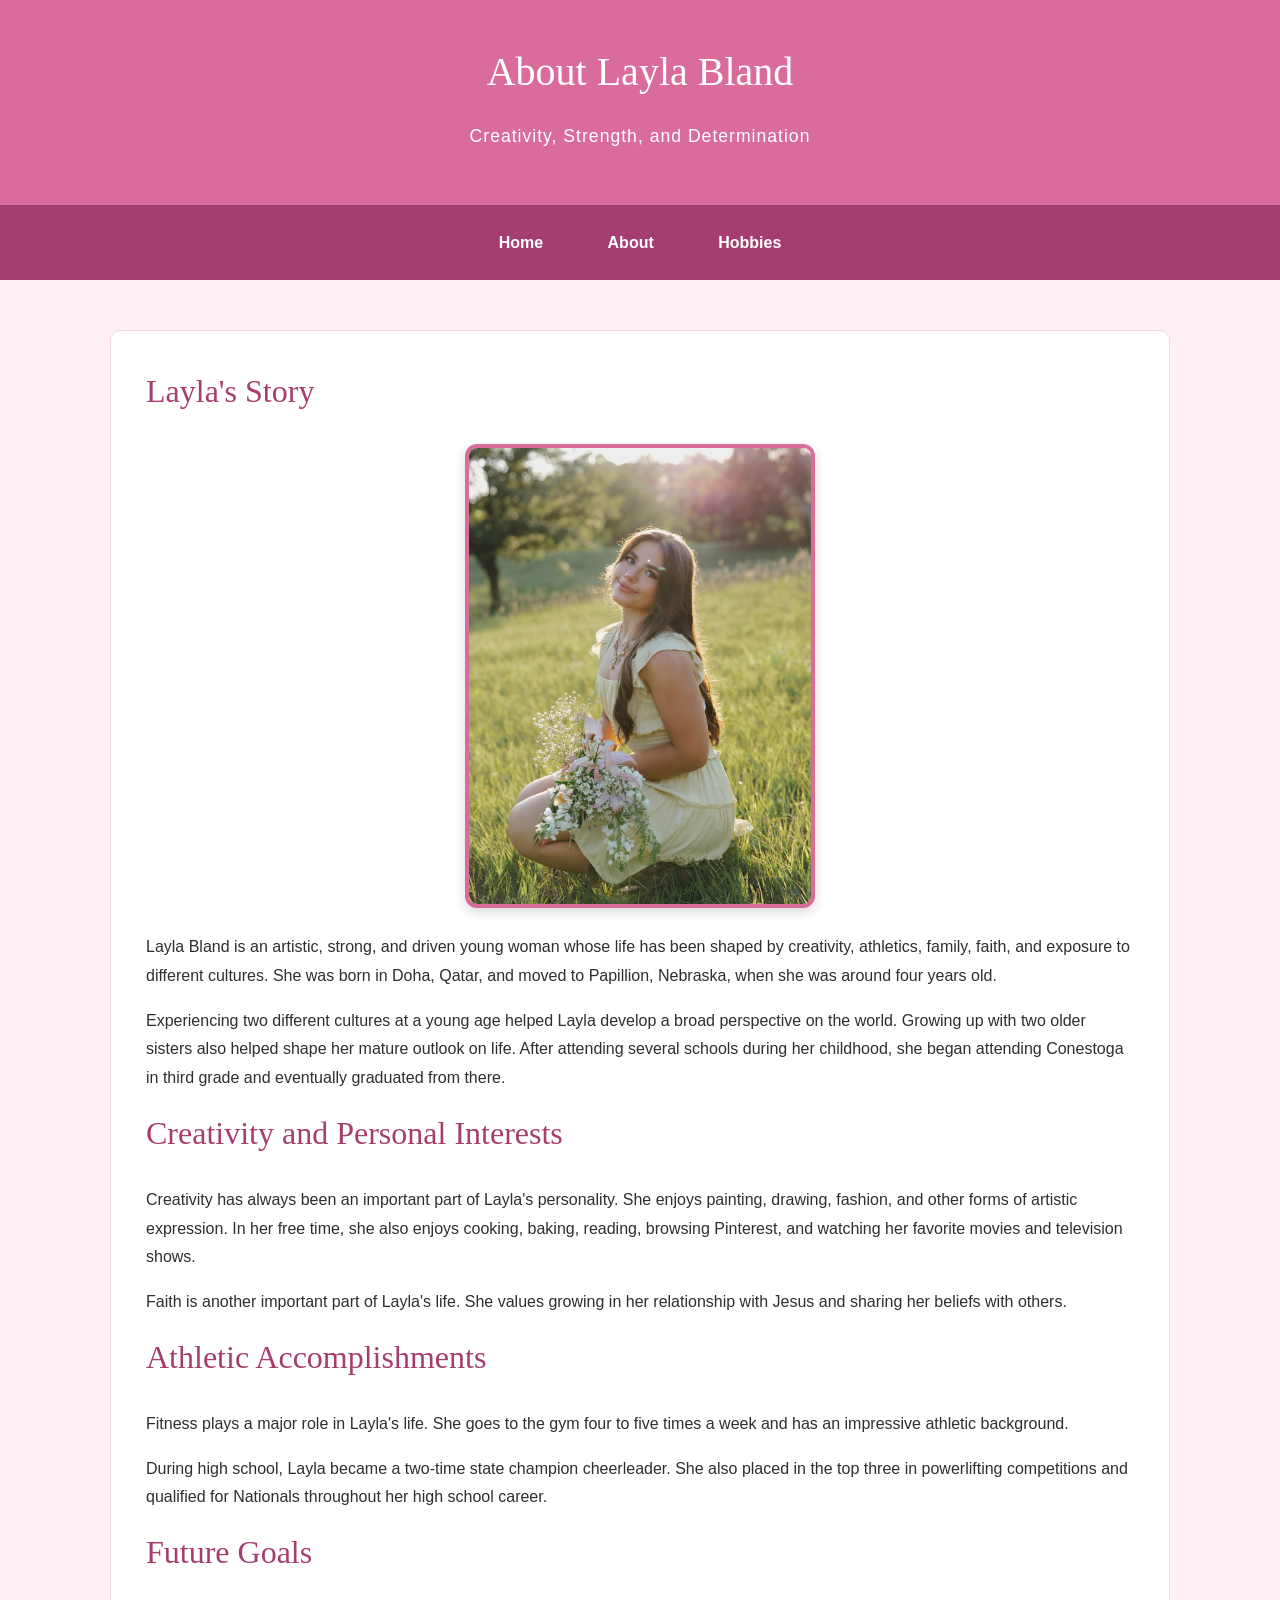
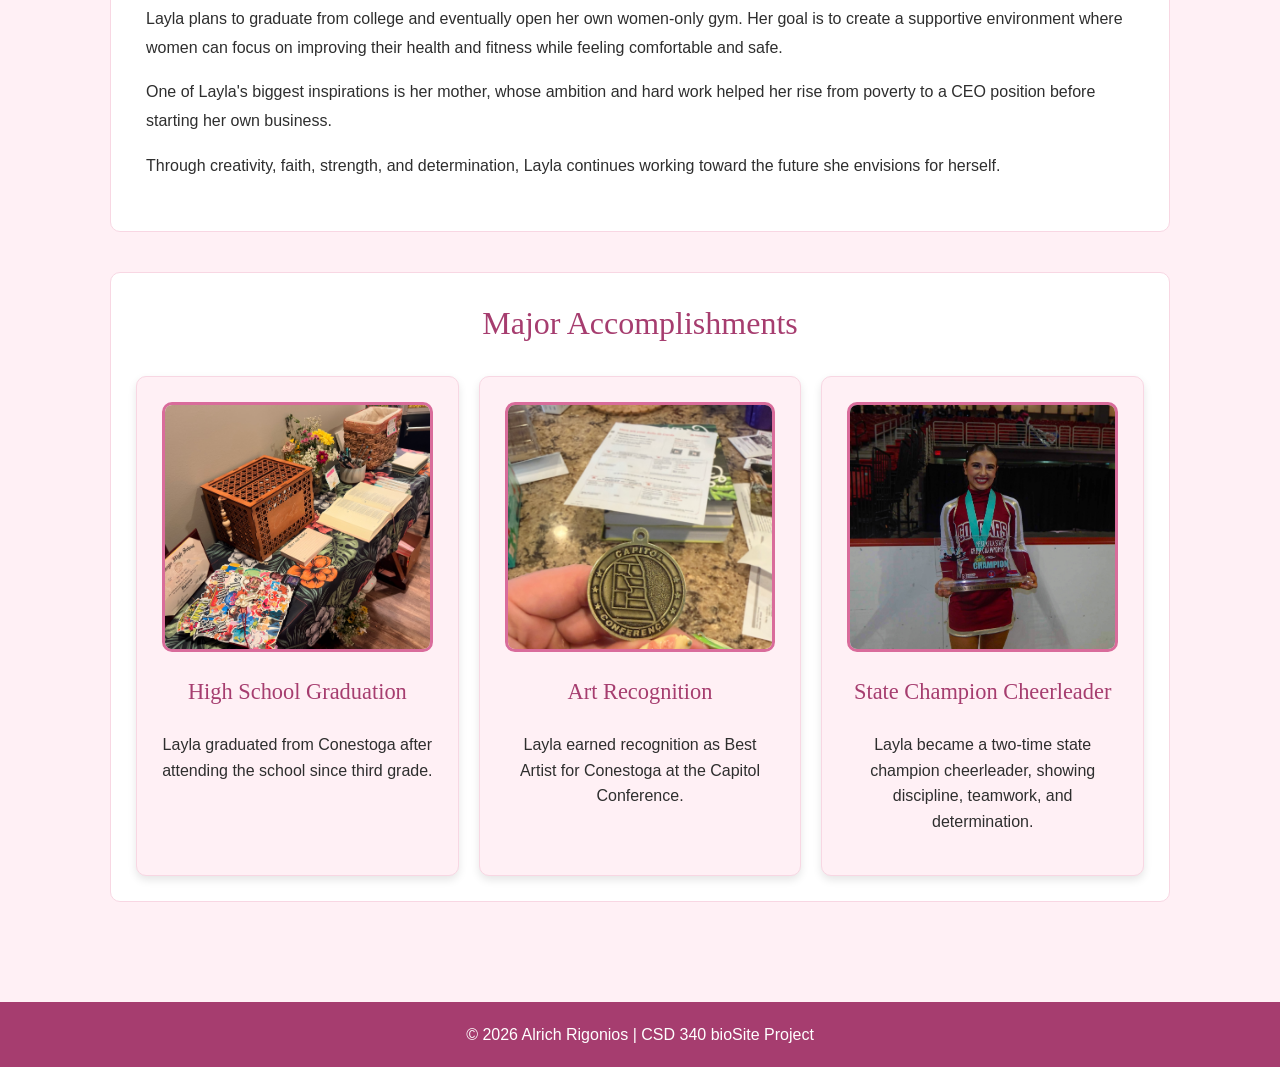
==== about.html @ e9bb3304 "Assignment 6.3 bioSite Development" ====
<!DOCTYPE html>
<html lang="en">

<head>
    <!--
        Alrich Rigonios
        CSD 340 - Assignment 6.3
        bioSite Development - About Page
    -->

    <meta charset="UTF-8">
    <meta name="viewport" content="width=device-width, initial-scale=1.0">

    <title>About Layla Bland | bioSite</title>
    <link rel="stylesheet" href="style.css">
</head>

<body>

    <header>
        <h1>About Layla Bland</h1>
        <p>Creativity, Strength, and Determination</p>
    </header>

    <nav aria-label="Main navigation">
        <a href="index.html">Home</a>
        <a href="about.html">About</a>
        <a href="hobbies.html">Hobbies</a>
    </nav>

    <main>

        <!-- Biography Section -->
        <section class="biography">

            <h2>Layla's Story</h2>

            <img src="images/portrait.jpg"
                 alt="Layla sitting in a field holding flowers"
                 class="hero-image">

            <p>
                Layla Bland is an artistic, strong, and
                driven young woman whose life has been
                shaped by creativity, athletics, family,
                faith, and exposure to different cultures.
                She was born in Doha, Qatar, and moved
                to Papillion, Nebraska, when she was
                around four years old.
            </p>

            <p>
                Experiencing two different cultures at
                a young age helped Layla develop a broad
                perspective on the world. Growing up
                with two older sisters also helped shape
                her mature outlook on life. After attending
                several schools during her childhood,
                she began attending Conestoga in third
                grade and eventually graduated from there.
            </p>

            <h2>Creativity and Personal Interests</h2>

            <p>
                Creativity has always been an important
                part of Layla's personality. She enjoys
                painting, drawing, fashion, and other
                forms of artistic expression. In her
                free time, she also enjoys cooking,
                baking, reading, browsing Pinterest,
                and watching her favorite movies and
                television shows.
            </p>

            <p>
                Faith is another important part of
                Layla's life. She values growing in
                her relationship with Jesus and
                sharing her beliefs with others.
            </p>

            <h2>Athletic Accomplishments</h2>

            <p>
                Fitness plays a major role in Layla's
                life. She goes to the gym four to five
                times a week and has an impressive
                athletic background.
            </p>

            <p>
                During high school, Layla became a
                two-time state champion cheerleader.
                She also placed in the top three in
                powerlifting competitions and qualified
                for Nationals throughout her high
                school career.
            </p>

            <h2>Future Goals</h2>

            <p>
                Layla plans to graduate from college
                and eventually open her own women-only
                gym. Her goal is to create a supportive
                environment where women can focus on
                improving their health and fitness
                while feeling comfortable and safe.
            </p>

            <p>
                One of Layla's biggest inspirations is
                her mother, whose ambition and hard
                work helped her rise from poverty
                to a CEO position before starting
                her own business.
            </p>

            <p>
                Through creativity, faith, strength,
                and determination, Layla continues
                working toward the future she
                envisions for herself.
            </p>

        </section>

        <!-- Accomplishments Section -->
        <section class="accomplishments">

            <h2>Major Accomplishments</h2>

            <div class="card-container">

                <!-- Graduation -->
                <div class="card">

                    <img src="images/graduation.jpg"
                         alt="Layla's high school graduation display"
                         class="card-image">

                    <h3>High School Graduation</h3>

                    <p>
                        Layla graduated from Conestoga
                        after attending the school
                        since third grade.
                    </p>

                </div>

                <!-- Art Award -->
                <div class="card">

                    <img src="images/art-award.jpg"
                         alt="Capitol Conference art recognition medal"
                         class="card-image">

                    <h3>Art Recognition</h3>

                    <p>
                        Layla earned recognition as
                        Best Artist for Conestoga
                        at the Capitol Conference.
                    </p>

                </div>

                <!-- Cheerleading -->
                <div class="card">

                    <img src="images/cheerleading.jpg"
                         alt="Layla holding her state cheerleading championship trophy"
                         class="card-image">

                    <h3>State Champion Cheerleader</h3>

                    <p>
                        Layla became a two-time state
                        champion cheerleader, showing
                        discipline, teamwork, and
                        determination.
                    </p>

                </div>

            </div>

        </section>

    </main>

    <footer>
        <p>
            &copy; 2026 Alrich Rigonios |
            CSD 340 bioSite Project
        </p>
    </footer>

</body>
</html>
---- style.css ----
/*
    Alrich Rigonios
    CSD 340 - Assignment 6.3
    Layla Bland bioSite - Pink Theme
*/

* {
    box-sizing: border-box;
}

body {
    margin: 0;
    padding: 0;
    background-color: #FFF0F5;
    color: #2E2E2E;
    font-family: Arial, Helvetica, sans-serif;
    font-size: 16px;
    line-height: 1.6;
}

/* Header */

header {
    background-color: #D96C9B;
    color: white;
    text-align: center;
    padding: 40px 20px;
}

header h1 {
    font-family: Georgia, serif;
    font-size: 2.5rem;
    font-weight: 400;
    margin: 0;
}

header p {
    font-size: 1.1rem;
    letter-spacing: 1px;
}

/* Navigation */

nav {
    background-color: #A63D6F;
    text-align: center;
    padding: 15px;
}

nav a {
    color: white;
    text-decoration: none;
    font-weight: bold;
    margin: 0 20px;
    padding: 10px;
    display: inline-block;
}

nav a:hover,
nav a:focus-visible {
    background-color: #F8D7E3;
    color: #A63D6F;
    border-radius: 5px;
}

/* Main Content */

main {
    max-width: 1100px;
    margin: 30px auto;
    padding: 20px;
}

section {
    margin-bottom: 40px;
    padding: 25px;
    background-color: white;
    border-radius: 10px;
    border: 1px solid #F8D7E3;
}

h2 {
    font-family: Georgia, serif;
    color: #A63D6F;
    font-size: 2rem;
    font-weight: 400;
    margin-top: 0;
}

h3 {
    font-family: Georgia, serif;
    color: #A63D6F;
    font-size: 1.4rem;
    font-weight: 400;
}

p {
    margin-bottom: 15px;
}

/* Homepage Hero */

.hero {
    text-align: center;
    padding: 50px 30px;
    background-color: #F8D7E3;
}

.hero h2 {
    font-size: 2.2rem;
}

.hero p {
    max-width: 750px;
    margin: 15px auto;
}

/* Cards */

.card-container {
    display: flex;
    flex-wrap: wrap;
    gap: 20px;
    justify-content: center;
}

.card {
    background-color: #FFF0F5;
    padding: 25px;
    border: 1px solid #F8D7E3;
    border-radius: 10px;
    box-shadow: 0 4px 8px rgba(0, 0, 0, 0.1);
    flex: 1 1 250px;
    transition: 0.3s;
}

.card:hover {
    box-shadow: 0 8px 16px rgba(0, 0, 0, 0.2);
    transform: translateY(-3px);
}

/* Biography */

.biography {
    padding: 35px;
}

.biography p {
    text-align: left;
    line-height: 1.8;
}

.accomplishments {
    text-align: center;
}

/* Hobbies */

.hobbies-intro {
    text-align: center;
}

.hobbies .card {
    margin-bottom: 25px;
}

.other-interests ul {
    padding-left: 30px;
}

.other-interests li {
    margin-bottom: 10px;
}

/* Buttons */

.button {
    display: inline-block;
    background-color: #A63D6F;
    color: white;
    text-decoration: none;
    padding: 12px 25px;
    border-radius: 5px;
    font-weight: bold;
    margin-top: 15px;
}

.button:hover,
.button:focus-visible {
    background-color: #D96C9B;
    color: white;
}

/* Links */

a {
    color: #A63D6F;
}

a:hover {
    color: #D96C9B;
}

/* Footer */

footer {
    background-color: #A63D6F;
    color: white;
    text-align: center;
    padding: 20px;
    margin-top: 40px;
}

footer p {
    margin: 0;
}

/* Responsive Design */

@media screen and (max-width: 600px) {
    header h1 {
        font-size: 2rem;
    }

    nav a {
        margin: 5px;
        padding: 8px;
    }

    main {
        margin: 15px auto;
        padding: 10px;
    }

    section {
        padding: 20px;
    }

    .card-container {
        flex-direction: column;
    }

    h2 {
        font-size: 1.6rem;
    }
}

/* Layla's Homepage Portrait */

.hero-image {
    display: block;
    width: 100%;
    max-width: 350px;
    height: auto;
    margin: 25px auto;
    border-radius: 12px;
    border: 4px solid #D96C9B;
    box-shadow: 0 4px 12px rgba(0, 0, 0, 0.15);
}

/* Accomplishment and Hobby Images */

.card-image {
    display: block;
    width: 100%;
    height: 250px;
    object-fit: cover;
    object-position: center;
    border-radius: 10px;
    border: 3px solid #D96C9B;
    margin-bottom: 20px;
}

.accomplishments .card {
    text-align: center;
}

.accomplishments .card-image {
    object-position: center top;
}

/* Hobby Image Styling */

.hobbies .card-image {
    width: 100%;
    height: 300px;
    object-fit: contain;
    background-color: #FFF0F5;
    border: 3px solid #D96C9B;
    border-radius: 10px;
    margin-bottom: 20px;
}

.hobbies .card {
    max-width: 850px;
    margin: 0 auto 30px;
}
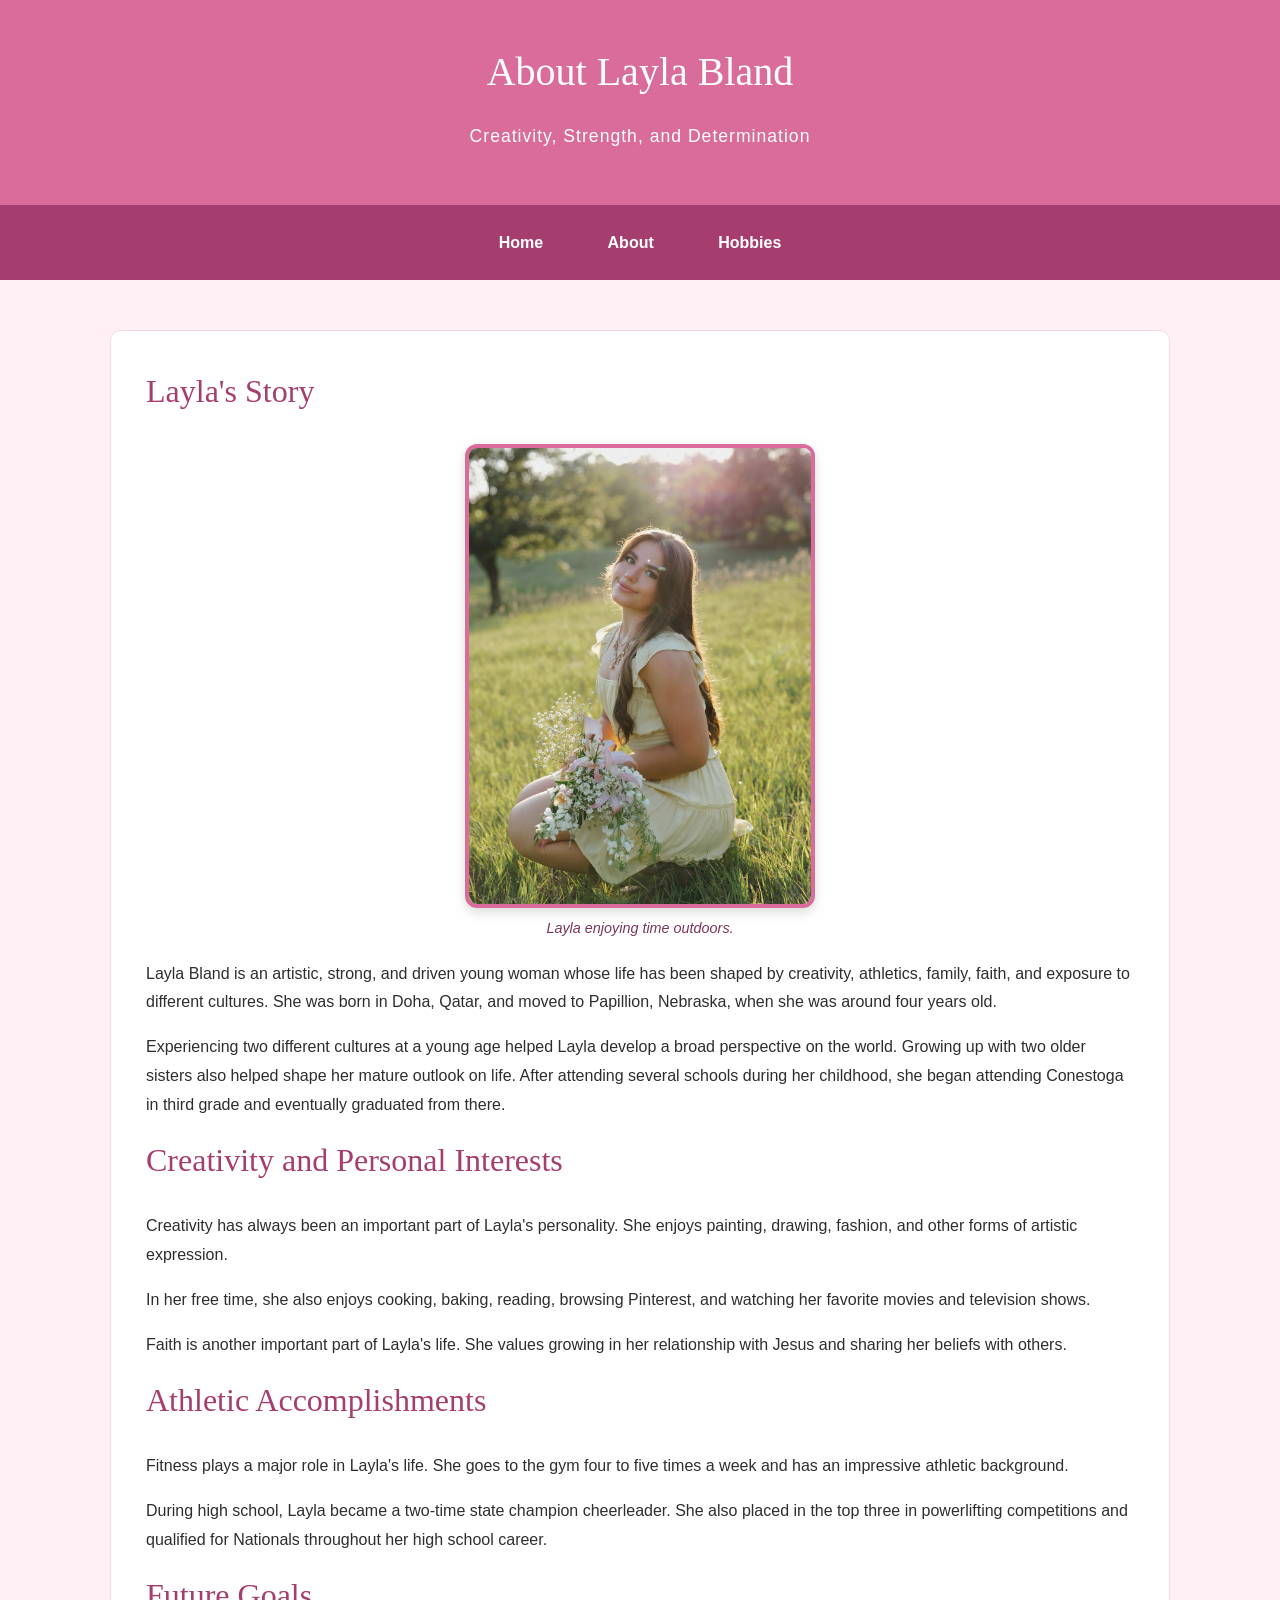
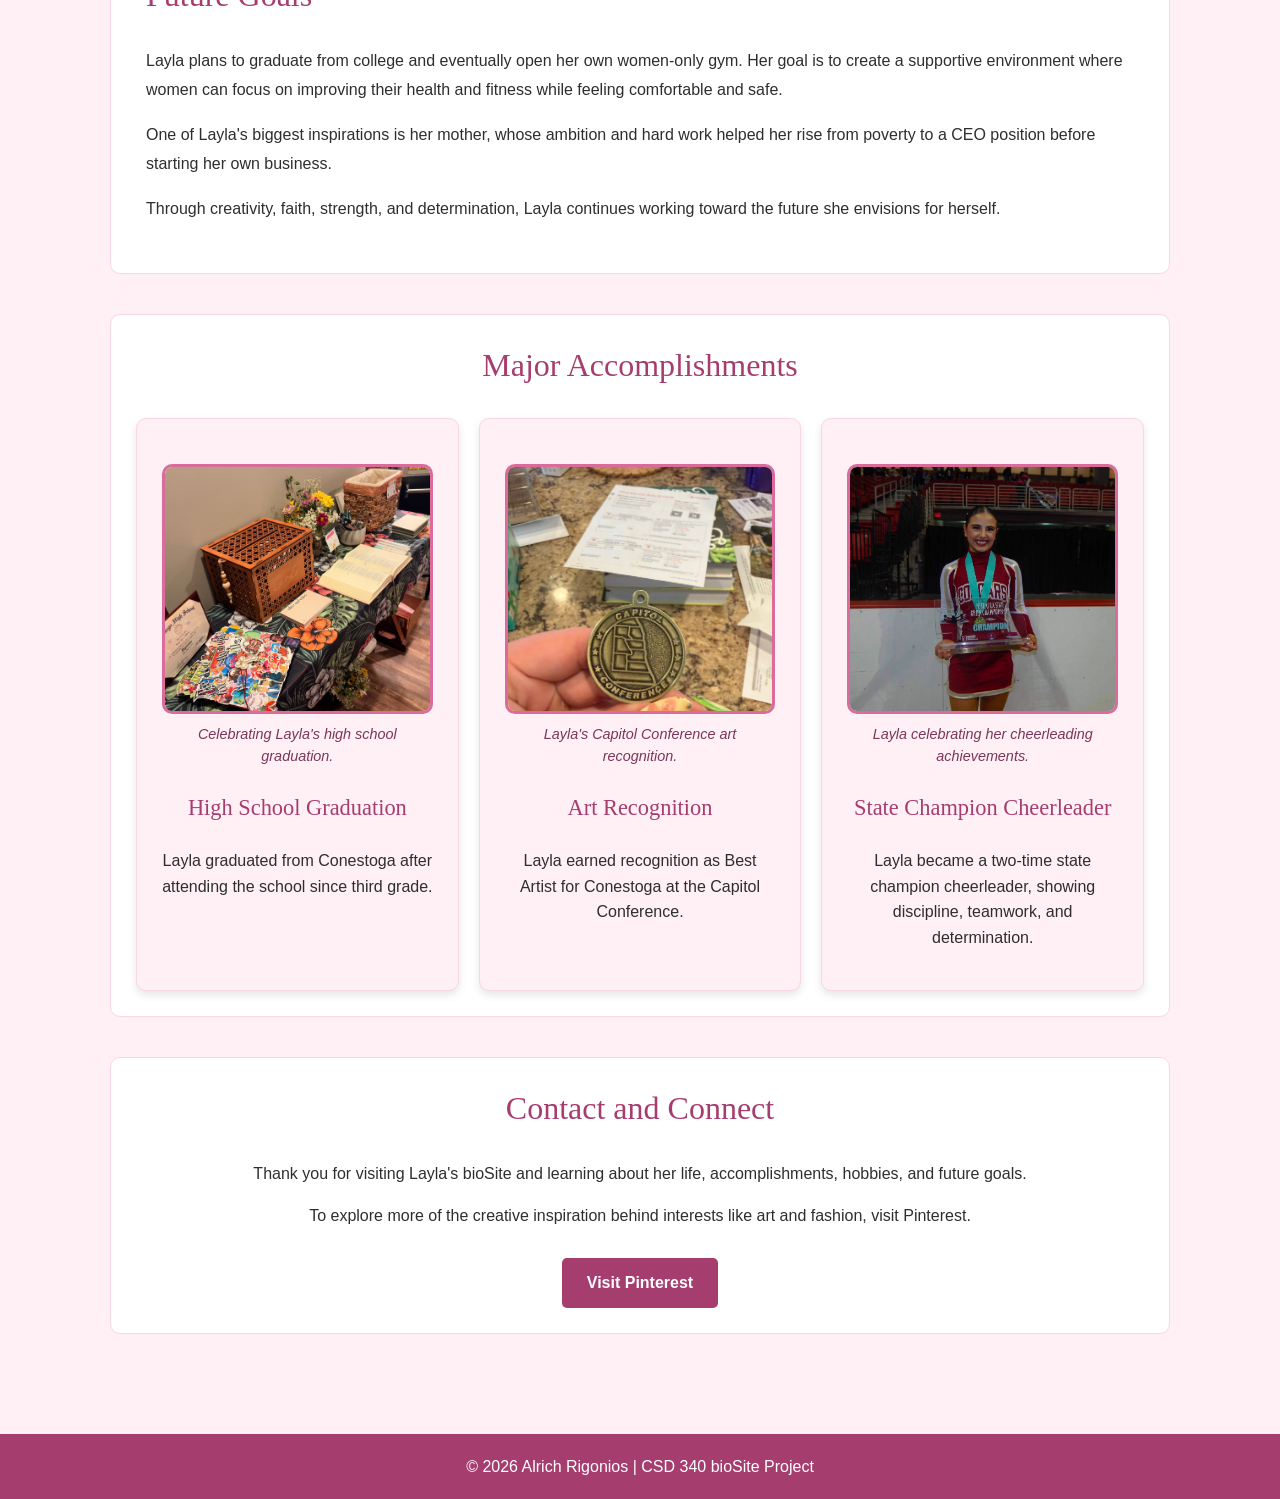
==== commit 09c112ac: "Assignment 7.2 bioSite Development" ====
--- a/about.html
+++ b/about.html
@@ -5,7 +5,7 @@
 <head>
     <!--
         Alrich Rigonios
-        CSD 340 - Assignment 6.3
+        CSD 340 - Assignment 7.2
         bioSite Development - About Page
     -->
 
@@ -36,26 +36,31 @@
 
             <h2>Layla's Story</h2>
 
-            <img src="images/portrait.jpg"
-                 alt="Layla sitting in a field holding flowers"
-                 class="hero-image">
-
-            <p>
-                Layla Bland is an artistic, strong, and
-                driven young woman whose life has been
-                shaped by creativity, athletics, family,
-                faith, and exposure to different cultures.
-                She was born in Doha, Qatar, and moved
-                to Papillion, Nebraska, when she was
-                around four years old.
-            </p>
-
-            <p>
-                Experiencing two different cultures at
-                a young age helped Layla develop a broad
-                perspective on the world. Growing up
-                with two older sisters also helped shape
-                her mature outlook on life. After attending
+            <figure>
+                <img src="images/portrait.jpg"
+                     alt="Layla sitting in a field holding flowers"
+                     class="hero-image">
+
+                <figcaption>
+                    Layla enjoying time outdoors.
+                </figcaption>
+            </figure>
+
+            <p>
+                Layla Bland is an artistic, strong, and driven
+                young woman whose life has been shaped by
+                creativity, athletics, family, faith, and
+                exposure to different cultures. She was born
+                in Doha, Qatar, and moved to Papillion,
+                Nebraska, when she was around four years old.
+            </p>
+
+            <p>
+                Experiencing two different cultures at a
+                young age helped Layla develop a broad
+                perspective on the world. Growing up with
+                two older sisters also helped shape her
+                mature outlook on life. After attending
                 several schools during her childhood,
                 she began attending Conestoga in third
                 grade and eventually graduated from there.
@@ -67,62 +72,60 @@
                 Creativity has always been an important
                 part of Layla's personality. She enjoys
                 painting, drawing, fashion, and other
-                forms of artistic expression. In her
-                free time, she also enjoys cooking,
-                baking, reading, browsing Pinterest,
-                and watching her favorite movies and
-                television shows.
-            </p>
-
-            <p>
-                Faith is another important part of
-                Layla's life. She values growing in
-                her relationship with Jesus and
-                sharing her beliefs with others.
+                forms of artistic expression.
+            </p>
+
+            <p>
+                In her free time, she also enjoys cooking,
+                baking, reading, browsing Pinterest, and
+                watching her favorite movies and television
+                shows.
+            </p>
+
+            <p>
+                Faith is another important part of Layla's
+                life. She values growing in her relationship
+                with Jesus and sharing her beliefs with others.
             </p>
 
             <h2>Athletic Accomplishments</h2>
 
             <p>
-                Fitness plays a major role in Layla's
-                life. She goes to the gym four to five
-                times a week and has an impressive
-                athletic background.
-            </p>
-
-            <p>
-                During high school, Layla became a
-                two-time state champion cheerleader.
-                She also placed in the top three in
-                powerlifting competitions and qualified
-                for Nationals throughout her high
-                school career.
+                Fitness plays a major role in Layla's life.
+                She goes to the gym four to five times a week
+                and has an impressive athletic background.
+            </p>
+
+            <p>
+                During high school, Layla became a two-time
+                state champion cheerleader. She also placed
+                in the top three in powerlifting competitions
+                and qualified for Nationals throughout her
+                high school career.
             </p>
 
             <h2>Future Goals</h2>
 
             <p>
-                Layla plans to graduate from college
-                and eventually open her own women-only
-                gym. Her goal is to create a supportive
-                environment where women can focus on
-                improving their health and fitness
-                while feeling comfortable and safe.
-            </p>
-
-            <p>
-                One of Layla's biggest inspirations is
-                her mother, whose ambition and hard
-                work helped her rise from poverty
-                to a CEO position before starting
-                her own business.
-            </p>
-
-            <p>
-                Through creativity, faith, strength,
-                and determination, Layla continues
-                working toward the future she
-                envisions for herself.
+                Layla plans to graduate from college and
+                eventually open her own women-only gym.
+                Her goal is to create a supportive environment
+                where women can focus on improving their
+                health and fitness while feeling comfortable
+                and safe.
+            </p>
+
+            <p>
+                One of Layla's biggest inspirations is her
+                mother, whose ambition and hard work helped
+                her rise from poverty to a CEO position before
+                starting her own business.
+            </p>
+
+            <p>
+                Through creativity, faith, strength, and
+                determination, Layla continues working
+                toward the future she envisions for herself.
             </p>
 
         </section>
@@ -134,59 +137,97 @@
 
             <div class="card-container">
 
-                <!-- Graduation -->
                 <div class="card">
 
-                    <img src="images/graduation.jpg"
-                         alt="Layla's high school graduation display"
-                         class="card-image">
+                    <figure>
+                        <img src="images/graduation.jpg"
+                             alt="Layla's high school graduation display"
+                             class="card-image">
+
+                        <figcaption>
+                            Celebrating Layla's high school graduation.
+                        </figcaption>
+                    </figure>
 
                     <h3>High School Graduation</h3>
 
                     <p>
-                        Layla graduated from Conestoga
-                        after attending the school
-                        since third grade.
+                        Layla graduated from Conestoga after
+                        attending the school since third grade.
                     </p>
 
                 </div>
 
-                <!-- Art Award -->
                 <div class="card">
 
-                    <img src="images/art-award.jpg"
-                         alt="Capitol Conference art recognition medal"
-                         class="card-image">
+                    <figure>
+                        <img src="images/art-award.jpg"
+                             alt="Capitol Conference art recognition medal"
+                             class="card-image">
+
+                        <figcaption>
+                            Layla's Capitol Conference art recognition.
+                        </figcaption>
+                    </figure>
 
                     <h3>Art Recognition</h3>
 
                     <p>
-                        Layla earned recognition as
-                        Best Artist for Conestoga
-                        at the Capitol Conference.
+                        Layla earned recognition as Best Artist
+                        for Conestoga at the Capitol Conference.
                     </p>
 
                 </div>
 
-                <!-- Cheerleading -->
                 <div class="card">
 
-                    <img src="images/cheerleading.jpg"
-                         alt="Layla holding her state cheerleading championship trophy"
-                         class="card-image">
+                    <figure>
+                        <img src="images/cheerleading.jpg"
+                             alt="Layla holding her state cheerleading championship trophy"
+                             class="card-image">
+
+                        <figcaption>
+                            Layla celebrating her cheerleading achievements.
+                        </figcaption>
+                    </figure>
 
                     <h3>State Champion Cheerleader</h3>
 
                     <p>
-                        Layla became a two-time state
-                        champion cheerleader, showing
-                        discipline, teamwork, and
-                        determination.
+                        Layla became a two-time state champion
+                        cheerleader, showing discipline,
+                        teamwork, and determination.
                     </p>
 
                 </div>
 
             </div>
+
+        </section>
+
+        <!-- Contact Section -->
+        <section class="contact">
+
+            <h2>Contact and Connect</h2>
+
+            <p>
+                Thank you for visiting Layla's bioSite
+                and learning about her life, accomplishments,
+                hobbies, and future goals.
+            </p>
+
+            <p>
+                To explore more of the creative inspiration
+                behind interests like art and fashion,
+                visit Pinterest.
+            </p>
+
+            <a class="button"
+               href="https://www.pinterest.com/"
+               target="_blank"
+               rel="noopener noreferrer">
+                Visit Pinterest
+            </a>
 
         </section>
 
--- a/style.css
+++ b/style.css
@@ -1,9 +1,11 @@
 
 /*
     Alrich Rigonios
-    CSD 340 - Assignment 6.3
+    CSD 340 - Assignment 7.2
     Layla Bland bioSite - Pink Theme
 */
+
+/* Global Styles */
 
 * {
     box-sizing: border-box;
@@ -132,6 +134,7 @@
     border-radius: 10px;
     box-shadow: 0 4px 8px rgba(0, 0, 0, 0.1);
     flex: 1 1 250px;
+    min-width: 0;
     transition: 0.3s;
 }
 
@@ -162,7 +165,8 @@
 }
 
 .hobbies .card {
-    margin-bottom: 25px;
+    max-width: 850px;
+    margin: 0 auto 30px;
 }
 
 .other-interests ul {
@@ -171,6 +175,12 @@
 
 .other-interests li {
     margin-bottom: 10px;
+}
+
+/* Contact Section */
+
+.contact {
+    text-align: center;
 }
 
 /* Buttons */
@@ -202,64 +212,24 @@
     color: #D96C9B;
 }
 
-/* Footer */
-
-footer {
-    background-color: #A63D6F;
-    color: white;
-    text-align: center;
-    padding: 20px;
-    margin-top: 40px;
-}
-
-footer p {
-    margin: 0;
-}
-
-/* Responsive Design */
-
-@media screen and (max-width: 600px) {
-    header h1 {
-        font-size: 2rem;
-    }
-
-    nav a {
-        margin: 5px;
-        padding: 8px;
-    }
-
-    main {
-        margin: 15px auto;
-        padding: 10px;
-    }
-
-    section {
-        padding: 20px;
-    }
-
-    .card-container {
-        flex-direction: column;
-    }
-
-    h2 {
-        font-size: 1.6rem;
-    }
-}
-
-/* Layla's Homepage Portrait */
+/* Images and Captions */
+
+figure {
+    margin: 20px auto;
+    max-width: 100%;
+    text-align: center;
+}
 
 .hero-image {
     display: block;
     width: 100%;
     max-width: 350px;
     height: auto;
-    margin: 25px auto;
+    margin: 25px auto 10px;
     border-radius: 12px;
     border: 4px solid #D96C9B;
     box-shadow: 0 4px 12px rgba(0, 0, 0, 0.15);
 }
-
-/* Accomplishment and Hobby Images */
 
 .card-image {
     display: block;
@@ -269,8 +239,19 @@
     object-position: center;
     border-radius: 10px;
     border: 3px solid #D96C9B;
-    margin-bottom: 20px;
-}
+    margin-bottom: 10px;
+}
+
+figcaption {
+    color: #7B3658;
+    font-size: 0.9rem;
+    font-style: italic;
+    line-height: 1.5;
+    margin-top: 10px;
+    text-align: center;
+}
+
+/* Accomplishment Images */
 
 .accomplishments .card {
     text-align: center;
@@ -280,7 +261,7 @@
     object-position: center top;
 }
 
-/* Hobby Image Styling */
+/* Hobby Images */
 
 .hobbies .card-image {
     width: 100%;
@@ -289,10 +270,77 @@
     background-color: #FFF0F5;
     border: 3px solid #D96C9B;
     border-radius: 10px;
-    margin-bottom: 20px;
-}
-
-.hobbies .card {
-    max-width: 850px;
-    margin: 0 auto 30px;
-}
+    margin-bottom: 10px;
+}
+
+/* Footer */
+
+footer {
+    background-color: #A63D6F;
+    color: white;
+    text-align: center;
+    padding: 20px;
+    margin-top: 40px;
+}
+
+footer p {
+    margin: 0;
+}
+
+/* Responsive Design */
+
+@media screen and (max-width: 600px) {
+
+    header h1 {
+        font-size: 2rem;
+    }
+
+    nav a {
+        margin: 5px;
+        padding: 8px;
+    }
+
+    main {
+        margin: 15px auto;
+        padding: 10px;
+    }
+
+    section {
+        padding: 20px;
+    }
+
+    .biography {
+        padding: 20px;
+    }
+
+    .card-container {
+        flex-direction: column;
+    }
+
+    .card {
+        padding: 15px;
+    }
+
+    h2 {
+        font-size: 1.6rem;
+    }
+
+    .hero {
+        padding: 30px 15px;
+    }
+
+    .hero h2 {
+        font-size: 1.8rem;
+    }
+
+    .card-image,
+    .hobbies .card-image {
+        height: auto;
+        max-height: 300px;
+        object-fit: contain;
+    }
+
+    figcaption {
+        font-size: 0.85rem;
+    }
+}
